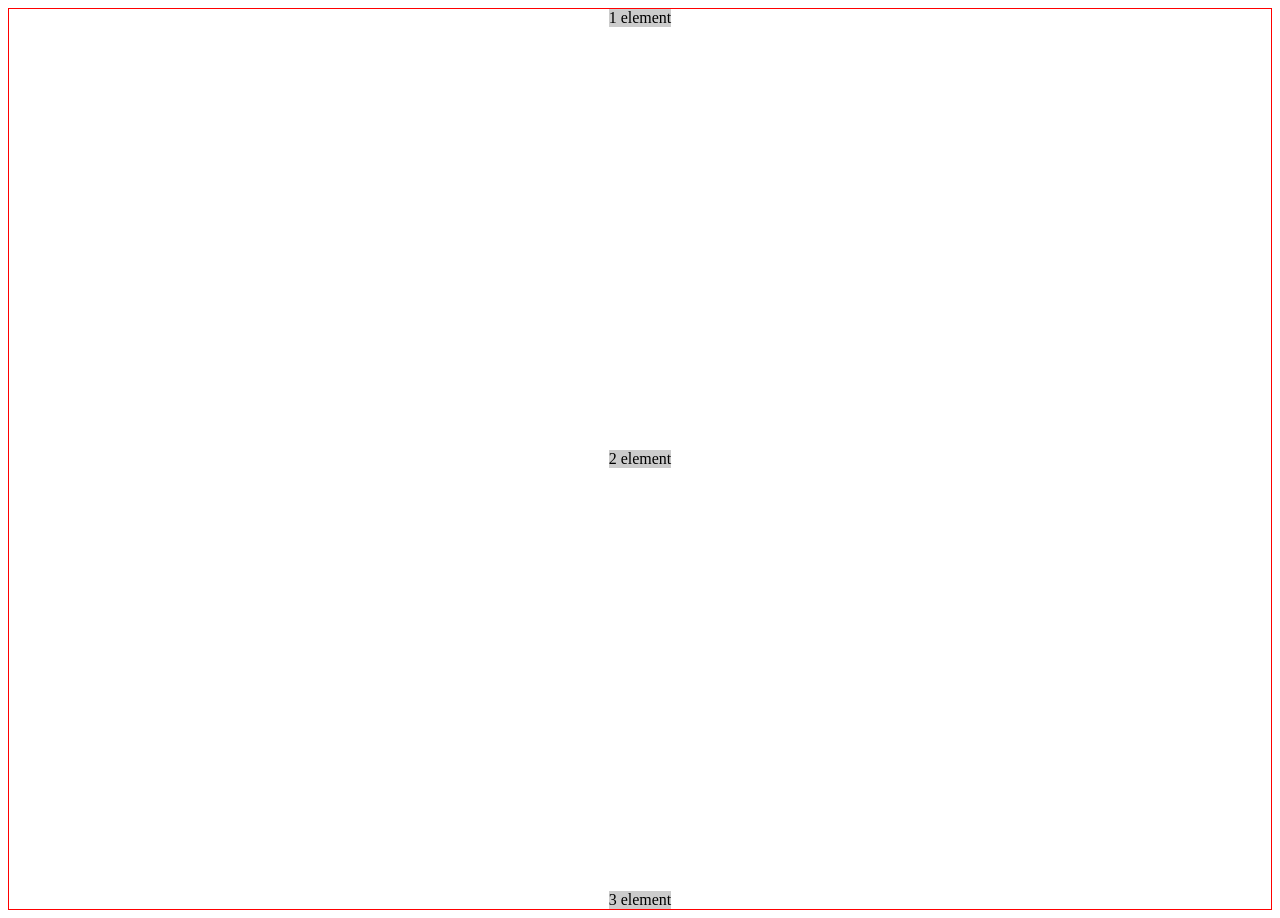
==== index.html @ 241d42db "first commit" ====
<!DOCTYPE html>
<html lang="uk">

<head>
    <meta charset="UTF-8">
    <meta name="viewport" content="width=device-width, initial-scale=1.0">
    <title>Заголовок лендингу</title>

    <link rel="preconnect" href="https://fonts.googleapis.com">
    <link rel="preconnect" href="https://fonts.gstatic.com" crossorigin>
    <link href="https://fonts.googleapis.com/css2?family=Montserrat:ital,wght@0,100..900;1,100..900&display=swap" 
        rel="stylesheet">

    <link rel="stylesheet" href="css/normalize.css">
    <link rel="stylesheet" href="css/layout.css">
    <link rel="stylesheet" href="css/style.css">
    <link rel="stylesheet" href="CSS/header.css">
</head>

<body id="top">
    <nav>

    </nav>
    <header>
        <div class="inside">
            <div class="row">
                <div class="col">1 element</div>
                <div class="col">2 element</div>
                <div class="col">3 element</div>
            </div>
        </div>
    </header>
    <section id="1">
        <div class="inside">

        </div>
    </section>
    <section id="2">
        <div class="inside">

        </div>
    </section>
    <section id="3">
        <div class="inside">

        </div>
    </section>
    <footer>
        <div class="inside">

        </div>
    </footer>
</body>

</html>
---- CSS/header.css ----
header .row {
    border: 1px solid red;
    display: flex;
    justify-content: space-between          /*Вирівнювання по основній осі (main axis)*/;
    align-items: center;                    /*Вирівнювання рядів по ортагональній осі (cross axis)*/
    align-content: center;                  /*Вирівнювання усього контенту по ортагональній осі (cross axis)*/
    flex-direction: column;                 /*Визначення напрямку осей*/
    min-height: 100dvh;                     /*dvh - Dynamic Viewport Height*/
}
header .col {
    background-color: #ccc;

}
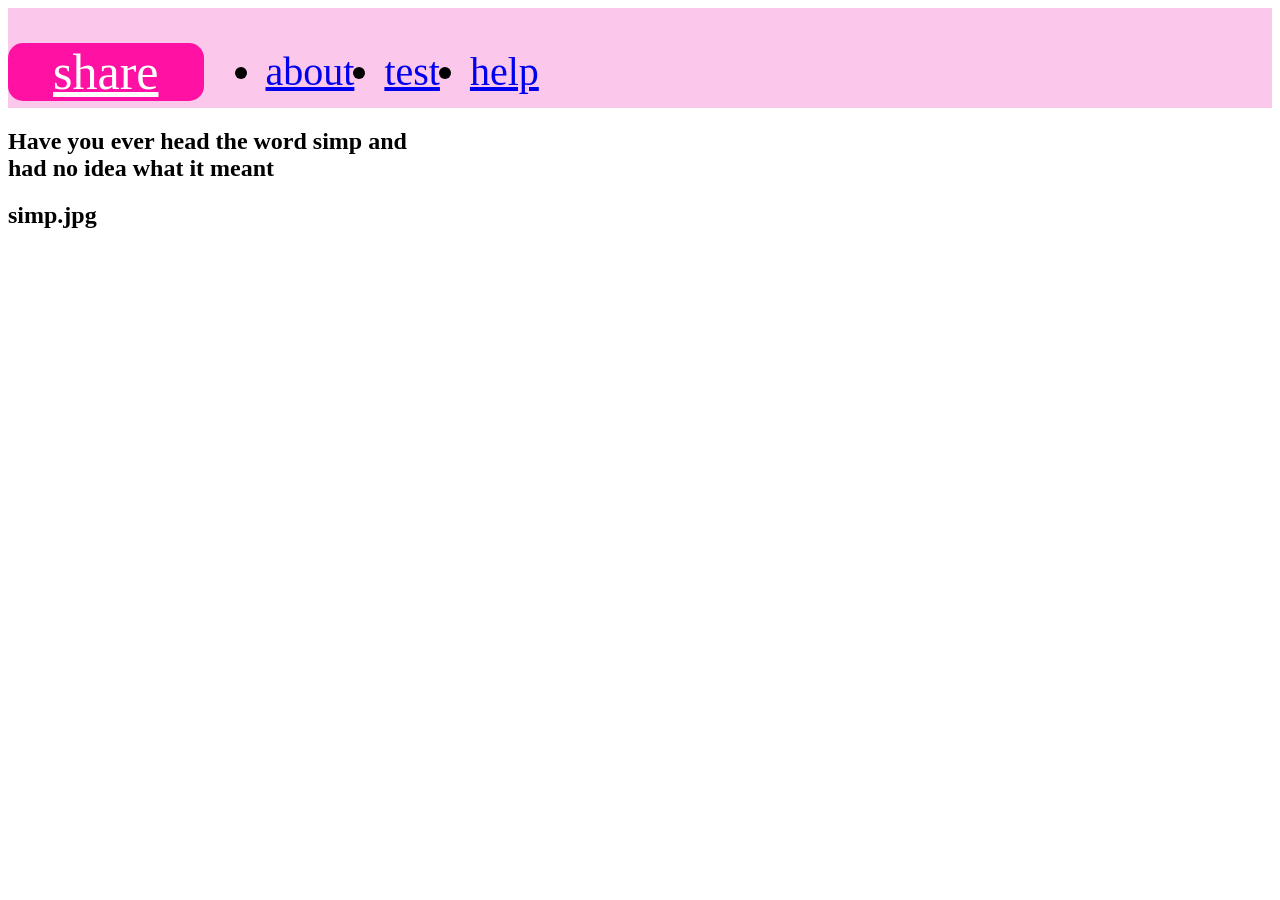
==== commit a223d377: "did the header" ====
--- a/index.html
+++ b/index.html
@@ -5,11 +5,9 @@
     <meta charset="UTF-8">
     <meta name="viewport" content="width=device-width, initial-scale=1.0">
     <title>Заголовок лендингу</title>
-
     <link rel="preconnect" href="https://fonts.googleapis.com">
     <link rel="preconnect" href="https://fonts.gstatic.com" crossorigin>
-    <link href="https://fonts.googleapis.com/css2?family=Montserrat:ital,wght@0,100..900;1,100..900&display=swap" 
-        rel="stylesheet">
+    <link href="https://fonts.googleapis.com/css2?family=Fira+Sans:ital,wght@0,100;0,200;0,300;0,400;0,500;0,600;0,700;0,800;0,900;1,100;1,200;1,300;1,400;1,500;1,600;1,700;1,800;1,900&family=Jersey+10&display=swap" rel="stylesheet">
 
     <link rel="stylesheet" href="css/normalize.css">
     <link rel="stylesheet" href="css/layout.css">
@@ -18,33 +16,54 @@
 </head>
 
 <body id="top">
-    <nav>
-
-    </nav>
-    <header>
-        <div class="inside">
-            <div class="row">
-                <div class="col">1 element</div>
-                <div class="col">2 element</div>
-                <div class="col">3 element</div>
+    
+    <header class="header">
+        <div class="header_container container">
+            <div class="header_left">
+                <a href="#">
+                    share
+                </a>
             </div>
+            <nav class="header_nav">
+                <ul class="nav_list">
+                    <li>
+                        <a href="#">
+                            about
+                        </a>
+                    </li>
+                    <li>
+                        <a href="#">
+                            test
+                        </a>
+                    </li>
+                    <li>
+                        <a href="#">
+                            help
+                        </a>
+                    </li>
+                </ul>
+            </nav>
         </div>
     </header>
-    <section id="1">
-        <div class="inside">
-
+    <div class="wrapper">
+        <div class="wrapper_container container">
+            <section class="hero_section">
+                <h1 class="hero_title">
+                    Have you ever head the word simp and<br>had no idea what it meant
+                </h1>
+                <div class="hero_block">
+                    <div class="hero_folder-label">
+                        <h1>
+                            simp.jpg 
+                        </h1>
+                    </div>
+                    <div class="hero_folder-zone">
+                        <img class="hero_folder-img" src="" alt="">
+                    </div>
+                </div>
+            </section>
         </div>
-    </section>
-    <section id="2">
-        <div class="inside">
-
-        </div>
-    </section>
-    <section id="3">
-        <div class="inside">
-
-        </div>
-    </section>
+    </div>
     <footer>
         <div class="inside">
 
--- a/CSS/header.css
+++ b/CSS/header.css
@@ -1,13 +1,34 @@
-header .row {
-    border: 1px solid red;
+header {
+    align-content: center;
+    height: 100px;
+    background-color: #FBC7EA;
+    position:sticky;
+    top: 0;
+
+}
+
+.header_container {
     display: flex;
-    justify-content: space-between          /*Вирівнювання по основній осі (main axis)*/;
-    align-items: center;                    /*Вирівнювання рядів по ортагональній осі (cross axis)*/
-    align-content: center;                  /*Вирівнювання усього контенту по ортагональній осі (cross axis)*/
-    flex-direction: column;                 /*Визначення напрямку осей*/
-    min-height: 100dvh;                     /*dvh - Dynamic Viewport Height*/
+    gap: 22px;
+    justify-content: left;
+    align-items: center;
 }
-header .col {
-    background-color: #ccc;
+.header_left a{
+display: flex;
+padding: 0px 45px;
+background-color: #FF11A4;
+color: #FFFF;
+font-size: 50px;
+border-radius: 15px;
+}
+.header_nav {
+
+}
+.nav_list {
+display: flex;
+gap: 30px;
+font-size: 40px;
+}
+.nav_list a {
 
 }
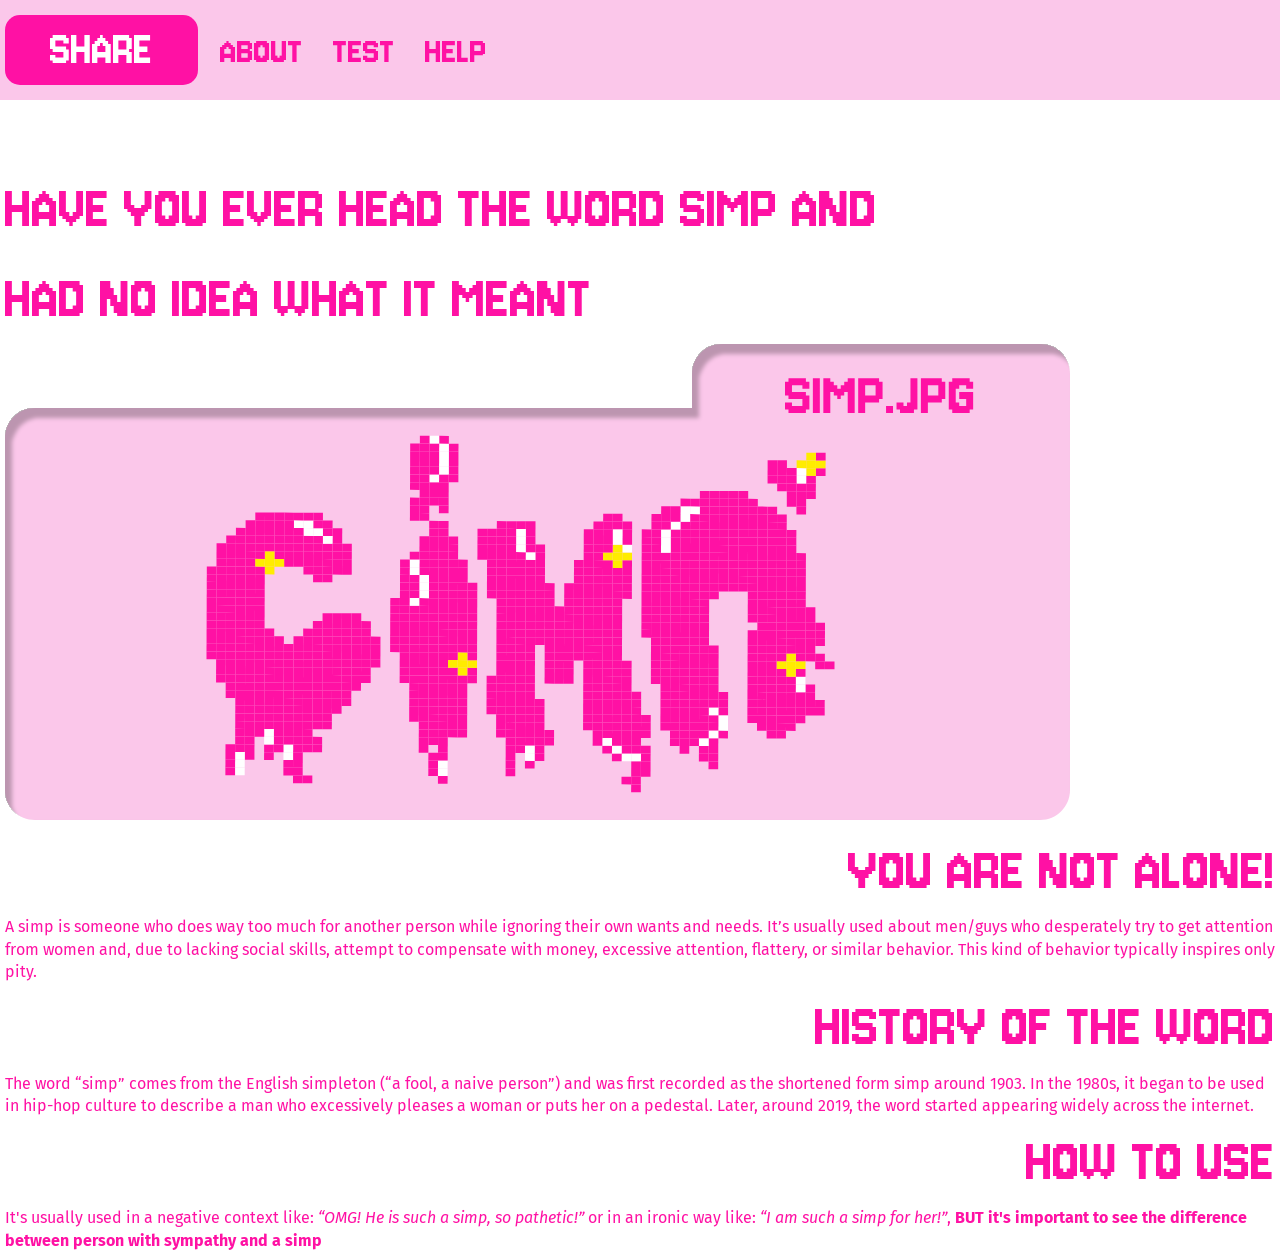
==== commit 0f3839ba: "added the header and main text" ====
--- a/index.html
+++ b/index.html
@@ -7,16 +7,18 @@
     <title>Заголовок лендингу</title>
     <link rel="preconnect" href="https://fonts.googleapis.com">
     <link rel="preconnect" href="https://fonts.gstatic.com" crossorigin>
-    <link href="https://fonts.googleapis.com/css2?family=Fira+Sans:ital,wght@0,100;0,200;0,300;0,400;0,500;0,600;0,700;0,800;0,900;1,100;1,200;1,300;1,400;1,500;1,600;1,700;1,800;1,900&family=Jersey+10&display=swap" rel="stylesheet">
+    <link
+        href="https://fonts.googleapis.com/css2?family=Fira+Sans:ital,wght@0,100;0,200;0,300;0,400;0,500;0,600;0,700;0,800;0,900;1,100;1,200;1,300;1,400;1,500;1,600;1,700;1,800;1,900&family=Jersey+10&display=swap"
+        rel="stylesheet">
 
-    <link rel="stylesheet" href="css/normalize.css">
-    <link rel="stylesheet" href="css/layout.css">
-    <link rel="stylesheet" href="css/style.css">
+    <link rel="stylesheet" href="CSS/normalize.css">
+    <link rel="stylesheet" href="CSS/layout.css">
+    <link rel="stylesheet" href="CSS/style.css">
     <link rel="stylesheet" href="CSS/header.css">
 </head>
 
 <body id="top">
-    
+
     <header class="header">
         <div class="header_container container">
             <div class="header_left">
@@ -54,13 +56,30 @@
                 <div class="hero_block">
                     <div class="hero_folder-label">
                         <h1>
-                            simp.jpg 
                         </h1>
                     </div>
                     <div class="hero_folder-zone">
-                        <img class="hero_folder-img" src="" alt="">
+                        <img class="hero_folder-img" src="IMG/simp.svg" alt="Simp Pixel Art">
                     </div>
                 </div>
+            </section>
+            <section class="info_section inside">
+                <h2>YOU ARE NOT ALONE!</h2>
+                <p>A simp is someone who does way too much for another person while ignoring their own wants and needs.
+                    It’s usually used about men/guys who desperately try to get attention from women and, due to lacking
+                    social skills, attempt to compensate with money, excessive attention, flattery, or similar behavior.
+                    This kind of behavior typically inspires only pity.</p>
+
+                <h2>HISTORY OF THE WORD</h2>
+                <p>The word “simp” comes from the English simpleton (“a fool, a naive person”) and was first recorded as
+                    the shortened form simp around 1903. In the 1980s, it began to be used in hip-hop culture to
+                    describe a man who excessively pleases a woman or puts her on a pedestal. Later, around 2019, the
+                    word started appearing widely across the internet.</p>
+
+                <h2>HOW TO USE</h2>
+                <p>It's usually used in a negative context like: <i>“OMG! He is such a simp, so pathetic!”</i> or in an
+                    ironic way like: <i>“I am such a simp for her!”</i>, <b>BUT it's important to see the difference
+                        between person with sympathy and a simp</b></p>
             </section>
         </div>
     </div>
--- a/CSS/layout.css
+++ b/CSS/layout.css
@@ -0,0 +1,59 @@
+:root {
+    --txt-color-01: #FF11A4;         /*Колір основного тексту*/
+    --txt-color-02: #ccc;           /*Колір тексту інверсія*/
+    --header-color: #333;           /*Колір заголовків*/
+    --lnk-color-01: #930;           /*Колір покликань*/
+    --lnk-hover-02: #c30;           /*Колір при наведенні*/
+    --bg-primary-color: #ccc;       /*Колір основного фону*/
+    --bg-second-color: #555;        /*Колір фону номер 2*/
+    --mob-padding: 20px;              /*Вiдступи до контенту на смартфонах*/
+    --max-width: 1440px;              /*Обмеження ширини*/  
+    --container-width: 1280px;  
+    --tab-padding: 5px;
+}
+
+html, body {
+    font-family: "Fira Sans", sans-serif;;
+    font-optical-sizing: auto;
+    font-weight: 400;
+    font-size: 16px;                  /*Розмір основного тексту*/
+    line-height: 1.4;                 /*Міжрядковий інтервал 140%*/
+    font-style: normal;
+    color: var(--txt-color-01);
+}
+
+em, i, .italic {
+    font-style: italic;
+}
+
+h1, h2, h3, h4, h5, h6, a {
+  font-family: "Jersey 10", sans-serif;
+  font-weight: 400;
+  color: var(--txt-color-01);
+  font-style: normal;
+  text-transform:uppercase ;
+}
+
+h1 {font-size: 4rem;}
+h2 {font-size: 4rem;}
+h3 {font-size: 1.35rem;}
+
+header > .header_container,
+.wrapper > .wrapper_container, 
+footer > .inside, 
+section > .inside {
+    max-width: var(--container-width);
+    margin-left: auto;
+    margin-right: auto;
+    padding-left: var(--tab-padding);
+    padding-right: var(--tab-padding);
+}
+@media (max-width: 640px) {
+    header > .inside, 
+    footer > .inside, 
+    section > .inside {
+        padding-left: var(--mob-padding);
+        padding-right: var(--mob-padding);
+    }
+}
+
--- a/CSS/style.css
+++ b/CSS/style.css
@@ -0,0 +1,17 @@
+.wrapper_container {
+
+}
+.wrapper {
+    padding-top: 65px;
+}
+.hero_section {
+
+}
+.hero_title {
+
+}
+.info_section h2 {
+    text-align: right;
+    width: 100%;
+    display: block 
+}
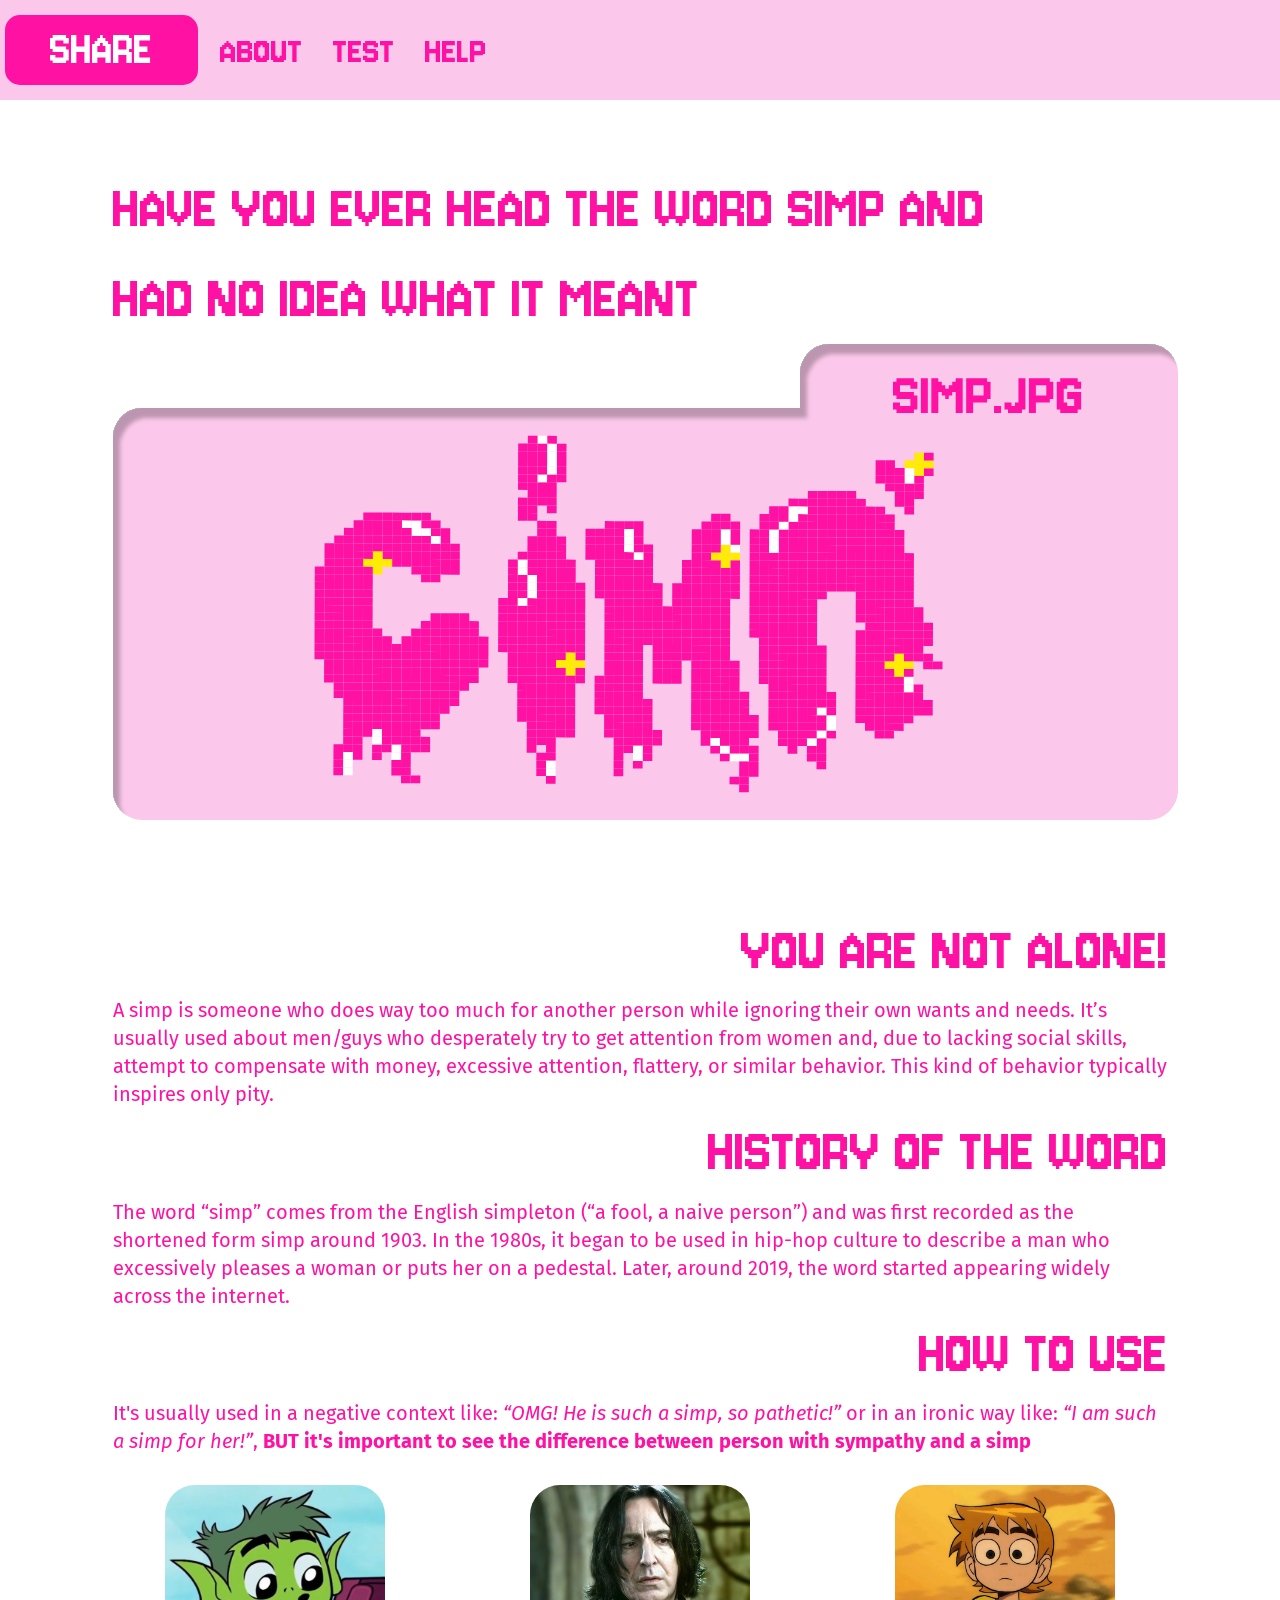
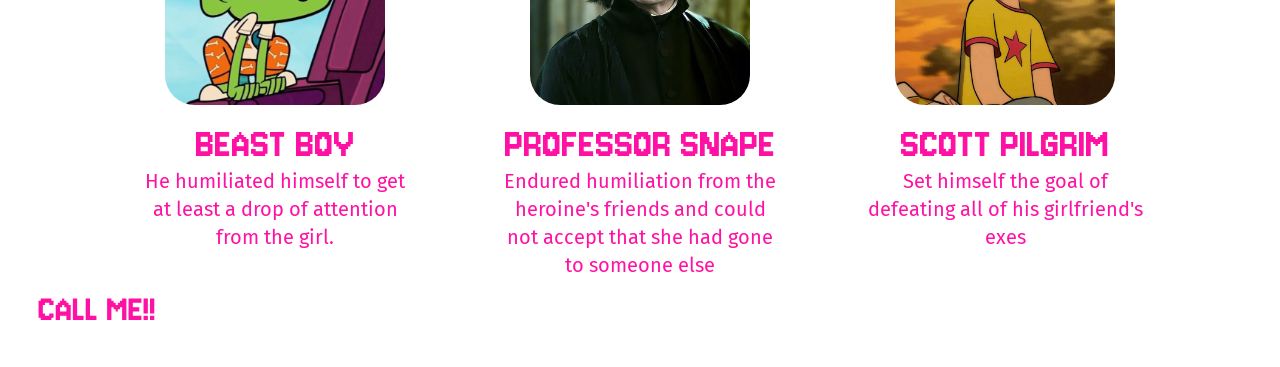
==== commit 4e423d8e: "зробила наступну секцію" ====
--- a/index.html
+++ b/index.html
@@ -81,10 +81,36 @@
                     ironic way like: <i>“I am such a simp for her!”</i>, <b>BUT it's important to see the difference
                         between person with sympathy and a simp</b></p>
             </section>
+            <section class="inside" aria-label="Examples">
+                <div class="simp_cards">
+                    <figure class="simp_card">
+                        <img class="simp_card-img" src="IMG/beast_boy_photo.svg" alt="Beast Boy">
+                        <figcaption class="simp_card-caption">
+                            <h3 class="simp_card-title">BEAST BOY</h3>
+                            <p class="simp_card-text">He humiliated himself to get<br>at least a drop of attention<br>from the girl.</p>
+                        </figcaption>
+                    </figure>
+                    <figure class="simp_card">
+                        <img class="simp_card-img" src="IMG/beast_snape.svg" alt="Professor Snape">
+                        <figcaption class="simp_card-caption">
+                            <h3 class="simp_card-title">PROFESSOR SNAPE</h3>
+                            <p class="simp_card-text">Endured humiliation from the<br>heroine's friends and could<br>not accept that she had gone<br>to someone else</p>
+                        </figcaption>
+                    </figure>
+                    <figure class="simp_card">
+                        <img class="simp_card-img" src="IMG/beast_scott.svg" alt="Scott Pilgrim">
+                        <figcaption class="simp_card-caption">
+                            <h3 class="simp_card-title">SCOTT PILGRIM</h3>
+                            <p class="simp_card-text">Set himself the goal of<br>defeating all of his girlfriend's<br>exes</p>
+                        </figcaption>
+                    </figure>
+                </div>
+            </section>
         </div>
+        <img class="message_frame_1" src="IMG/message_frame_1.svg" alt="message_frame_1">
+        
     </div>
     <footer>
-        <div class="inside">
 
         </div>
     </footer>
--- a/CSS/layout.css
+++ b/CSS/layout.css
@@ -8,7 +8,8 @@
     --bg-second-color: #555;        /*Колір фону номер 2*/
     --mob-padding: 20px;              /*Вiдступи до контенту на смартфонах*/
     --max-width: 1440px;              /*Обмеження ширини*/  
-    --container-width: 1280px;  
+    --container-width: 1065px;  
+    --wide-container-width: 1280px; 
     --tab-padding: 5px;
 }
 
@@ -38,7 +39,6 @@
 h2 {font-size: 4rem;}
 h3 {font-size: 1.35rem;}
 
-header > .header_container,
 .wrapper > .wrapper_container, 
 footer > .inside, 
 section > .inside {
@@ -57,3 +57,19 @@
     }
 }
 
+header > .header_container {
+    max-width: var(--wide-container-width);
+    margin-left: auto;
+    margin-right: auto;
+    padding-left: var(--tab-padding);
+    padding-right: var(--tab-padding);
+}
+@media (max-width: 640px) {
+    header > .inside, 
+    footer > .inside, 
+    section > .inside {
+        padding-left: var(--mob-padding);
+        padding-right: var(--mob-padding);
+    }
+}
+
--- a/CSS/style.css
+++ b/CSS/style.css
@@ -8,10 +8,59 @@
 
 }
 .hero_title {
+    
+}
+.simp_cards {
+    margin-top: 30px;
+    display: grid;
+    grid-template-columns: repeat(3, minmax(0, 1fr));
+    gap: 40px;
+    align-items: start;
+    justify-items: center;
+}
 
+.simp_card {
+    margin: 0;
+    text-align: center;
+    max-width: 320px;
+}
+
+.simp_card-img {
+    width: min(220px, 100%);
+    aspect-ratio: 1 / 1;
+    border-radius: 30px;
+    display: block;
+    margin: 0 auto 18px;
+    object-fit: cover;
+}
+
+.simp_card-title {
+    font-size: 2.75rem;
+    margin: 0;
+    line-height: 1;
+}
+
+.simp_card-text {
+    margin: 0;
+    font-size: 1.25rem;
+    line-height: 1.4;
+}
+
+@media (max-width: 900px) {
+    .simp_cards {
+        grid-template-columns: 1fr;
+        gap: 28px;
+    }
 }
 .info_section h2 {
     text-align: right;
     width: 100%;
     display: block 
+}
+.info_section {
+    margin-top: 80px;
+}
+
+.info_section p {
+    font-size: 1.25rem;
 }
--- a/CSS/header.css
+++ b/CSS/header.css
@@ -9,6 +9,7 @@
 
 .header_container {
     display: flex;
+    padding: 0px 10px ;
     gap: 22px;
     justify-content: left;
     align-items: center;
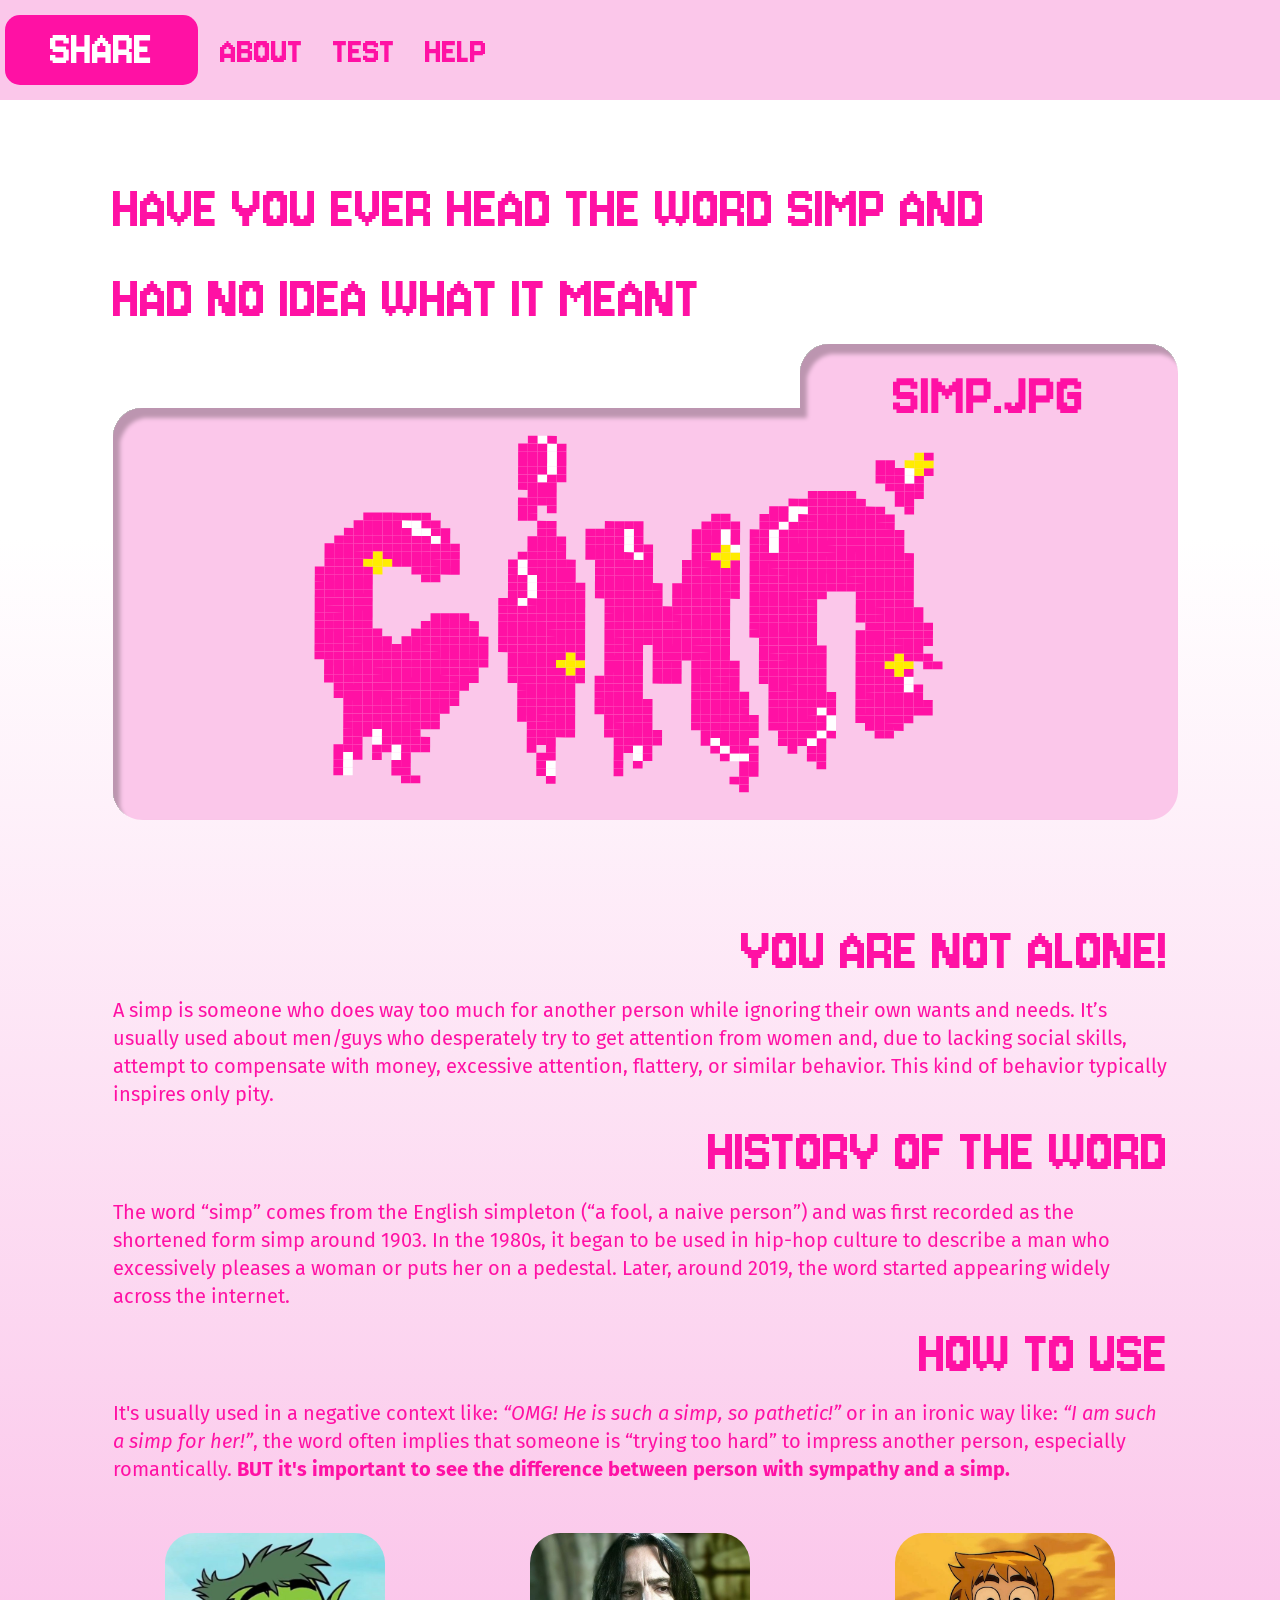
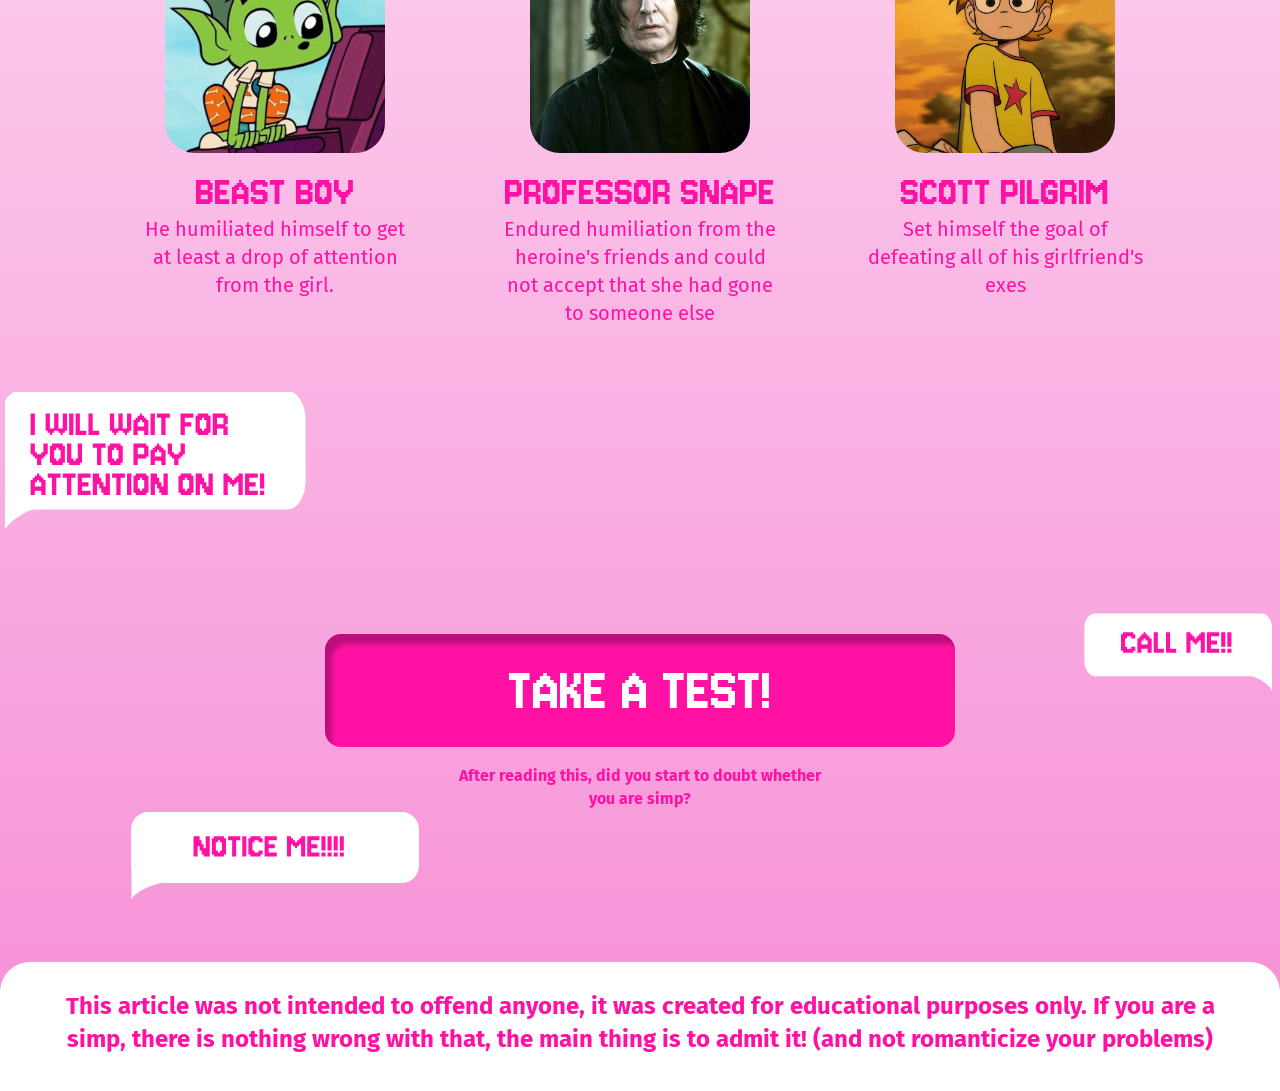
==== commit 930e14bb: "did the navigation" ====
--- a/index.html
+++ b/index.html
@@ -29,12 +29,12 @@
             <nav class="header_nav">
                 <ul class="nav_list">
                     <li>
-                        <a href="#">
+                        <a href="#about">
                             about
                         </a>
                     </li>
                     <li>
-                        <a href="#">
+                        <a href="#test">
                             test
                         </a>
                     </li>
@@ -63,7 +63,8 @@
                     </div>
                 </div>
             </section>
-            <section class="info_section inside">
+            <div class="info_examples_stack">
+            <section class="info_section inside" id="about">
                 <h2>YOU ARE NOT ALONE!</h2>
                 <p>A simp is someone who does way too much for another person while ignoring their own wants and needs.
                     It’s usually used about men/guys who desperately try to get attention from women and, due to lacking
@@ -78,8 +79,8 @@
 
                 <h2>HOW TO USE</h2>
                 <p>It's usually used in a negative context like: <i>“OMG! He is such a simp, so pathetic!”</i> or in an
-                    ironic way like: <i>“I am such a simp for her!”</i>, <b>BUT it's important to see the difference
-                        between person with sympathy and a simp</b></p>
+                    ironic way like: <i>“I am such a simp for her!”</i>, the word often implies that someone is “trying too hard” to impress another person, especially romantically. <b>BUT it's important to see the difference
+                        between person with sympathy and a simp.</b></p>
             </section>
             <section class="inside" aria-label="Examples">
                 <div class="simp_cards">
@@ -106,12 +107,28 @@
                     </figure>
                 </div>
             </section>
+            </div>
         </div>
-        <img class="message_frame_1" src="IMG/message_frame_1.svg" alt="message_frame_1">
-        
     </div>
-    <footer>
 
+    <section class="cta_section" id="test" aria-label="Take a test">
+        <div class="inside wide">
+            <div class="cta_stage">
+                <img class="cta_bubble cta_bubble--left message_frame_3" src="IMG/message_frame_3.svg" alt="message_frame_3">
+                <img class="cta_bubble cta_bubble--right message_frame_1" src="IMG/message_frame_1.svg" alt="message_frame_1">
+
+                <div class="cta_center">
+                    <button class="cta_button" type="button">TAKE A TEST!</button>
+                    <p class="cta_subtitle">After reading this, did you start to doubt whether<br>you are simp?</p>
+                </div>
+
+                <img class="cta_bubble cta_bubble--bottom message_frame_2" src="IMG/message_frame_2.svg" alt="message_frame_2">
+            </div>
+        </div>
+    </section>
+    <footer class="site_footer">
+        <div class="footer_disclaimer">
+            <p>This article was not intended to offend anyone, it was created for educational purposes only. If you are a simp, there is nothing wrong with that, the main thing is to admit it! (and not romanticize your problems)</p>
         </div>
     </footer>
 </body>
--- a/CSS/layout.css
+++ b/CSS/layout.css
@@ -57,6 +57,10 @@
     }
 }
 
+.inside.wide {
+    max-width: var(--wide-container-width);
+}
+
 header > .header_container {
     max-width: var(--wide-container-width);
     margin-left: auto;
@@ -73,3 +77,4 @@
     }
 }
 
+
--- a/CSS/style.css
+++ b/CSS/style.css
@@ -4,6 +4,14 @@
 .wrapper {
     padding-top: 65px;
 }
+
+/* Exact 50px between info copy and card row; other spacing unchanged */
+.info_examples_stack {
+    --info-to-cards-gap: 50px;
+    display: flex;
+    flex-direction: column;
+    gap: var(--info-to-cards-gap);
+}
 .hero_section {
 
 }
@@ -11,7 +19,7 @@
     
 }
 .simp_cards {
-    margin-top: 30px;
+    margin-top: 0;
     display: grid;
     grid-template-columns: repeat(3, minmax(0, 1fr));
     gap: 40px;
@@ -61,6 +69,177 @@
     margin-top: 80px;
 }
 
+#about,
+#test {
+    scroll-margin-top: 100px;
+}
+
 .info_section p {
     font-size: 1.25rem;
+}
+
+.cta_section {
+    margin-top: 65px;
+}
+
+.cta_stage {
+    position: relative;
+    --cta-btn-h: 113px;
+    --cta-bubble-button-gap: 50px;
+    min-height: 520px;
+    display: grid;
+    place-items: center;
+    padding: 140px 0 0;
+    overflow-x: hidden;
+    overflow-y: visible;
+}
+
+.cta_center {
+    display: grid;
+    gap: 18px;
+    justify-items: center;
+    text-align: center;
+    z-index: 1;
+}
+
+.cta_button {
+    border: 0;
+    cursor: pointer;
+    font-family: "Jersey 10", sans-serif;
+    text-transform: uppercase;
+    color: #fff;
+    background: #FF11A4;
+    width: 630px;
+    height: 113px;
+    max-width: 100%;
+    padding: 0;
+    border-radius: 16px;
+    font-size: 4rem;
+    line-height: 1;
+    display: grid;
+    place-items: center;
+    box-shadow:
+        inset 7px 10px 4px rgba(0, 0, 0, 0.25);
+    transition:
+        background-color 0.22s ease,
+        color 0.22s ease,
+        box-shadow 0.22s ease,
+        transform 0.15s ease;
+}
+
+.cta_button:hover {
+    background: #fff;
+    color: #FF11A4;
+    box-shadow:
+        inset 7px 10px 4px rgba(0, 0, 0, 0.2);
+}
+
+.cta_button:active {
+    transform: translateY(3px) scale(0.99);
+}
+
+.cta_button:focus-visible {
+    outline: 3px solid rgba(255, 17, 164, 0.45);
+    outline-offset: 6px;
+}
+
+.cta_subtitle {
+    margin: 0;
+    font-size: 1rem;
+    font-weight: 700;
+    line-height: 1.4;
+}
+
+.cta_bubble {
+    position: absolute;
+    display: block;
+    height: auto;
+    box-sizing: border-box;
+    padding: 12px 16px;
+    object-fit: contain;
+}
+
+.cta_bubble--left {
+    width: min(340px, 44vw);
+    left: 0;
+    bottom: calc(50% + (var(--cta-btn-h) / 2) + var(--cta-bubble-button-gap));
+    transform: translate(-6%, 4px);
+    padding: 22px 16px 12px 16px;
+}
+
+.cta_bubble--right {
+    width: min(220px, 34vw);
+    right: 0;
+    top: 50%;
+    transform: translate(6%, -50%);
+}
+
+.cta_bubble--bottom {
+    width: min(320px, 44vw);
+    left: 110px;
+    top: auto;
+    bottom: 0;
+    transform: translateY(0);
+}
+
+@media (max-width: 900px) {
+    .cta_stage {
+        min-height: 600px;
+    }
+
+    .cta_bubble--left {
+        transform: translate(0, 4px);
+    }
+
+    .cta_bubble--right {
+        transform: translate(0, -50%);
+    }
+
+    .cta_bubble--bottom {
+        left: 40px;
+        top: auto;
+        bottom: 0;
+        transform: translateY(0);
+    }
+}
+
+/* Bubble sits on CTA bottom; this padding is the only pink strip before white footer (50px) */
+.site_footer {
+    width: 100%;
+    max-width: none;
+    box-sizing: border-box;
+    margin: 0;
+    padding: 50px 0 0;
+    background: transparent;
+}
+
+.footer_disclaimer {
+    background: #fff;
+    border-radius: 30px 30px 0 0;
+    padding: 28px clamp(16px, 4vw, 48px) 36px;
+    text-align: center;
+    margin: 0;
+    width: 100%;
+    max-width: none;
+    box-sizing: border-box;
+}
+
+.footer_disclaimer p {
+    margin: 0;
+    font-size: clamp(1.15rem, 2.1vw, 1.5rem);
+    line-height: 1.35;
+    font-weight: 700;
+}
+
+body {
+  margin: 0;
+  min-height: 100vh;
+
+  background: linear-gradient(
+    to bottom,
+    #ffff 20%,
+    #F78ED6 100%
+  );
+
+  
 }
--- a/CSS/header.css
+++ b/CSS/header.css
@@ -4,6 +4,7 @@
     background-color: #FBC7EA;
     position:sticky;
     top: 0;
+    z-index: 10;
 
 }
 
@@ -14,13 +15,31 @@
     justify-content: left;
     align-items: center;
 }
-.header_left a{
-display: flex;
-padding: 0px 45px;
-background-color: #FF11A4;
-color: #FFFF;
-font-size: 50px;
-border-radius: 15px;
+.header_left a {
+    display: flex;
+    padding: 0 45px;
+    background-color: #FF11A4;
+    color: #fff;
+    font-size: 50px;
+    border-radius: 15px;
+    transition:
+        background-color 0.22s ease,
+        color 0.22s ease,
+        transform 0.15s ease;
+}
+
+.header_left a:hover {
+    background-color: #fff;
+    color: #FF11A4;
+}
+
+.header_left a:active {
+    transform: translateY(3px) scale(0.99);
+}
+
+.header_left a:focus-visible {
+    outline: 3px solid rgba(255, 17, 164, 0.45);
+    outline-offset: 6px;
 }
 .header_nav {
 
